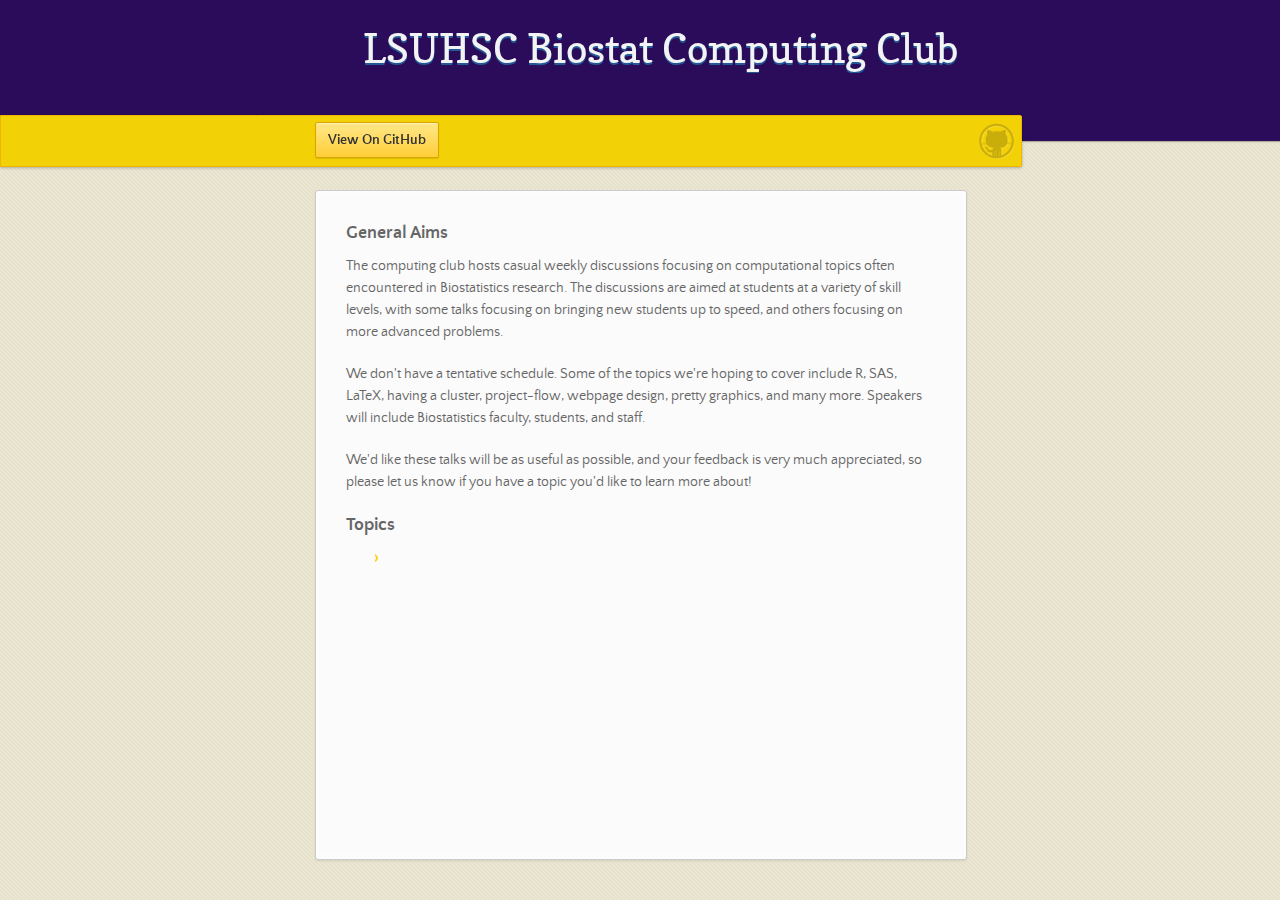
==== index.html @ fd9ea4db "Add topics" ====
<!doctype html>
<html>
  <head>
    <meta charset="utf-8">
    <meta http-equiv="X-UA-Compatible" content="chrome=1">
    <title>Lsubioscomputing.GitHub.io by LSUBIOScomputing</title>
    <link rel="stylesheet" href="stylesheets/styles.css">
    <link rel="stylesheet" href="stylesheets/github-dark.css">
    <script src="https://ajax.googleapis.com/ajax/libs/jquery/1.7.1/jquery.min.js"></script>
    <script src="javascripts/main.js"></script>
    <!--[if lt IE 9]>
      <script src="//html5shiv.googlecode.com/svn/trunk/html5.js"></script>
    <![endif]-->
    <meta name="viewport" content="width=device-width, initial-scale=1, user-scalable=no">

  </head>
  <body>

      <header>
        <h1>LSUHSC Biostat Computing Club</h1>
        <p></p>
      </header>

      <div id="banner">
        <span id="logo"></span>

        <a href="https://github.com/LSUBIOScomputing" class="button fork"><strong>View On GitHub</strong></a>
      </div><!-- end banner -->

    <div class="wrapper">
      <nav>
        <ul></ul>
      </nav>
      <section>
        <h3>
<a id="welcome-to-github-pages" class="anchor" href="#welcome-to-github-pages" aria-hidden="true"><span class="octicon octicon-link"></span></a>General Aims</h3>


<p>The computing club hosts casual weekly discussions focusing on computational topics often encountered in Biostatistics research. The discussions are aimed at students at a variety of skill levels, with some talks focusing on bringing new students up to speed, and others focusing on more advanced problems.</p>


<p>We don't have a tentative schedule. Some of the topics we're hoping to cover include R, SAS, LaTeX, having a cluster,  project-flow, webpage design, pretty graphics, and many more. Speakers will include Biostatistics faculty, students, and staff. </p>

<p>We'd like these talks will be as useful as possible, and your feedback is very much appreciated, so please let us know if you have a topic you'd like to learn more about! </p>

<h3>
<a id="topics" class="anchor" href="#designer-templates" aria-hidden="true"><span class="octicon octicon-link"></span></a>Topics</h3>
<ul>
<li><a href="lsubioscomputing.github.io/Topics/SASmacros/ComputingClub-Presentation.pdf>SAS Macros</a></li>
</ul>

  </body>
</html>
---- stylesheets/styles.css ----
/*
Leap Day for GitHub Pages
by Matt Graham
*/
@font-face {
  font-family: 'Quattrocento Sans';
  src: url("../fonts/quattrocentosans-bold-webfont.eot");
  src: url("../fonts/quattrocentosans-bold-webfont.eot?#iefix") format("embedded-opentype"), url("../fonts/quattrocentosans-bold-webfont.woff") format("woff"), url("../fonts/quattrocentosans-bold-webfont.ttf") format("truetype"), url("../fonts/quattrocentosans-bold-webfont.svg#QuattrocentoSansBold") format("svg");
  font-weight: bold;
  font-style: normal;
}

@font-face {
  font-family: 'Quattrocento Sans';
  src: url("../fonts/quattrocentosans-bolditalic-webfont.eot");
  src: url("../fonts/quattrocentosans-bolditalic-webfont.eot?#iefix") format("embedded-opentype"), url("../fonts/quattrocentosans-bolditalic-webfont.woff") format("woff"), url("../fonts/quattrocentosans-bolditalic-webfont.ttf") format("truetype"), url("../fonts/quattrocentosans-bolditalic-webfont.svg#QuattrocentoSansBoldItalic") format("svg");
  font-weight: bold;
  font-style: italic;
}

@font-face {
  font-family: 'Quattrocento Sans';
  src: url("../fonts/quattrocentosans-italic-webfont.eot");
  src: url("../fonts/quattrocentosans-italic-webfont.eot?#iefix") format("embedded-opentype"), url("../fonts/quattrocentosans-italic-webfont.woff") format("woff"), url("../fonts/quattrocentosans-italic-webfont.ttf") format("truetype"), url("../fonts/quattrocentosans-italic-webfont.svg#QuattrocentoSansItalic") format("svg");
  font-weight: normal;
  font-style: italic;
}

@font-face {
  font-family: 'Quattrocento Sans';
  src: url("../fonts/quattrocentosans-regular-webfont.eot");
  src: url("../fonts/quattrocentosans-regular-webfont.eot?#iefix") format("embedded-opentype"), url("../fonts/quattrocentosans-regular-webfont.woff") format("woff"), url("../fonts/quattrocentosans-regular-webfont.ttf") format("truetype"), url("../fonts/quattrocentosans-regular-webfont.svg#QuattrocentoSansRegular") format("svg");
  font-weight: normal;
  font-style: normal;
}

@font-face {
  font-family: 'Copse';
  src: url("../fonts/copse-regular-webfont.eot");
  src: url("../fonts/copse-regular-webfont.eot?#iefix") format("embedded-opentype"), url("../fonts/copse-regular-webfont.woff") format("woff"), url("../fonts/copse-regular-webfont.ttf") format("truetype"), url("../fonts/copse-regular-webfont.svg#CopseRegular") format("svg");
  font-weight: normal;
  font-style: normal;
}

/* normalize.css 2012-02-07T12:37 UTC - https://github.com/necolas/normalize.css */
/* =============================================================================
   HTML5 display definitions
   ========================================================================== */
/*
 * Corrects block display not defined in IE6/7/8/9 & FF3
 */
article,
aside,
details,
figcaption,
figure,
footer,
header,
hgroup,
nav,
section,
summary {
  display: block;
}

/*
 * Corrects inline-block display not defined in IE6/7/8/9 & FF3
 */
audio,
canvas,
video {
  display: inline-block;
  *display: inline;
  *zoom: 1;
}

/*
 * Prevents modern browsers from displaying 'audio' without controls
 */
audio:not([controls]) {
  display: none;
}

/*
 * Addresses styling for 'hidden' attribute not present in IE7/8/9, FF3, S4
 * Known issue: no IE6 support
 */
[hidden] {
  display: none;
}

/* =============================================================================
   Base
   ========================================================================== */
/*
 * 1. Corrects text resizing oddly in IE6/7 when body font-size is set using em units
 *    http://clagnut.com/blog/348/#c790
 * 2. Prevents iOS text size adjust after orientation change, without disabling user zoom
 *    www.456bereastreet.com/archive/201012/controlling_text_size_in_safari_for_ios_without_disabling_user_zoom/
 */
html {
  font-size: 100%;
  /* 1 */
  -webkit-text-size-adjust: 100%;
  /* 2 */
  -ms-text-size-adjust: 100%;
  /* 2 */
}

/*
 * Addresses font-family inconsistency between 'textarea' and other form elements.
 */
html,
button,
input,
select,
textarea {
  font-family: sans-serif;
}

/*
 * Addresses margins handled incorrectly in IE6/7
 */
body {
  margin: 0;
}

/* =============================================================================
   Links
   ========================================================================== */
/*
 * Addresses outline displayed oddly in Chrome
 */
a:focus {
  outline: thin dotted;
}

/*
 * Improves readability when focused and also mouse hovered in all browsers
 * people.opera.com/patrickl/experiments/keyboard/test
 */
a:hover,
a:active {
  outline: 0;
}

/* =============================================================================
   Typography
   ========================================================================== */
/*
 * Addresses font sizes and margins set differently in IE6/7
 * Addresses font sizes within 'section' and 'article' in FF4+, Chrome, S5
 */
h1 {
  font-size: 2em;
  margin: 0.67em 0;
}

h2 {
  font-size: 1.5em;
  margin: 0.83em 0;
}

h3 {
  font-size: 1.17em;
  margin: 1em 0;
}

h4 {
  font-size: 1em;
  margin: 1.33em 0;
}

h5 {
  font-size: 0.83em;
  margin: 1.67em 0;
}

h6 {
  font-size: 0.75em;
  margin: 2.33em 0;
}

/*
 * Addresses styling not present in IE7/8/9, S5, Chrome
 */
abbr[title] {
  border-bottom: 1px dotted;
}

/*
 * Addresses style set to 'bolder' in FF3+, S4/5, Chrome
*/
b,
strong {
  font-weight: bold;
}

blockquote {
  margin: 1em 40px;
}

/*
 * Addresses styling not present in S5, Chrome
 */
dfn {
  font-style: italic;
}

/*
 * Addresses styling not present in IE6/7/8/9
 */
mark {
  background: #ff0;
  color: #000;
}

/*
 * Addresses margins set differently in IE6/7
 */
p,
pre {
  margin: 1em 0;
}

/*
 * Corrects font family set oddly in IE6, S4/5, Chrome
 * en.wikipedia.org/wiki/User:Davidgothberg/Test59
 */
pre,
code,
kbd,
samp {
  font-family: monospace, serif;
  _font-family: 'courier new', monospace;
  font-size: 1em;
}

/*
 * 1. Addresses CSS quotes not supported in IE6/7
 * 2. Addresses quote property not supported in S4
 */
/* 1 */
q {
  quotes: none;
}

/* 2 */
q:before,
q:after {
  content: '';
  content: none;
}

small {
  font-size: 75%;
}

/*
 * Prevents sub and sup affecting line-height in all browsers
 * gist.github.com/413930
 */
sub,
sup {
  font-size: 75%;
  line-height: 0;
  position: relative;
  vertical-align: baseline;
}

sup {
  top: -0.5em;
}

sub {
  bottom: -0.25em;
}

/* =============================================================================
   Lists
   ========================================================================== */
/*
 * Addresses margins set differently in IE6/7
 */
dl,
menu,
ol,
ul {
  margin: 1em 0;
}

dd {
  margin: 0 0 0 40px;
}

/*
 * Addresses paddings set differently in IE6/7
 */
menu,
ol,
ul {
  padding: 0 0 0 40px;
}

/*
 * Corrects list images handled incorrectly in IE7
 */
nav ul,
nav ol {
  list-style: none;
  list-style-image: none;
}

/* =============================================================================
   Embedded content
   ========================================================================== */
/*
 * 1. Removes border when inside 'a' element in IE6/7/8/9, FF3
 * 2. Improves image quality when scaled in IE7
 *    code.flickr.com/blog/2008/11/12/on-ui-quality-the-little-things-client-side-image-resizing/
 */
img {
  border: 0;
  /* 1 */
  -ms-interpolation-mode: bicubic;
  /* 2 */
}

/*
 * Corrects overflow displayed oddly in IE9
 */
svg:not(:root) {
  overflow: hidden;
}

/* =============================================================================
   Figures
   ========================================================================== */
/*
 * Addresses margin not present in IE6/7/8/9, S5, O11
 */
figure {
  margin: 0;
}

/* =============================================================================
   Forms
   ========================================================================== */
/*
 * Corrects margin displayed oddly in IE6/7
 */
form {
  margin: 0;
}

/*
 * Define consistent border, margin, and padding
 */
fieldset {
  border: 1px solid #c0c0c0;
  margin: 0 2px;
  padding: 0.35em 0.625em 0.75em;
}

/*
 * 1. Corrects color not being inherited in IE6/7/8/9
 * 2. Corrects text not wrapping in FF3 
 * 3. Corrects alignment displayed oddly in IE6/7
 */
legend {
  border: 0;
  /* 1 */
  padding: 0;
  white-space: normal;
  /* 2 */
  *margin-left: -7px;
  /* 3 */
}

/*
 * 1. Corrects font size not being inherited in all browsers
 * 2. Addresses margins set differently in IE6/7, FF3+, S5, Chrome
 * 3. Improves appearance and consistency in all browsers
 */
button,
input,
select,
textarea {
  font-size: 100%;
  /* 1 */
  margin: 0;
  /* 2 */
  vertical-align: baseline;
  /* 3 */
  *vertical-align: middle;
  /* 3 */
}

/*
 * Addresses FF3/4 setting line-height on 'input' using !important in the UA stylesheet
 */
button,
input {
  line-height: normal;
  /* 1 */
}

/*
 * 1. Improves usability and consistency of cursor style between image-type 'input' and others
 * 2. Corrects inability to style clickable 'input' types in iOS
 * 3. Removes inner spacing in IE7 without affecting normal text inputs
 *    Known issue: inner spacing remains in IE6
 */
button,
input[type="button"],
input[type="reset"],
input[type="submit"] {
  cursor: pointer;
  /* 1 */
  -webkit-appearance: button;
  /* 2 */
  *overflow: visible;
  /* 3 */
}

/*
 * Re-set default cursor for disabled elements
 */
button[disabled],
input[disabled] {
  cursor: default;
}

/*
 * 1. Addresses box sizing set to content-box in IE8/9
 * 2. Removes excess padding in IE8/9
 * 3. Removes excess padding in IE7
      Known issue: excess padding remains in IE6
 */
input[type="checkbox"],
input[type="radio"] {
  box-sizing: border-box;
  /* 1 */
  padding: 0;
  /* 2 */
  *height: 13px;
  /* 3 */
  *width: 13px;
  /* 3 */
}

/*
 * 1. Addresses appearance set to searchfield in S5, Chrome
 * 2. Addresses box-sizing set to border-box in S5, Chrome (include -moz to future-proof)
 */
input[type="search"] {
  -webkit-appearance: textfield;
  /* 1 */
  -moz-box-sizing: content-box;
  -webkit-box-sizing: content-box;
  /* 2 */
  box-sizing: content-box;
}

/*
 * Removes inner padding and search cancel button in S5, Chrome on OS X
 */
input[type="search"]::-webkit-search-decoration,
input[type="search"]::-webkit-search-cancel-button {
  -webkit-appearance: none;
}

/*
 * Removes inner padding and border in FF3+
 * www.sitepen.com/blog/2008/05/14/the-devils-in-the-details-fixing-dojos-toolbar-buttons/
 */
button::-moz-focus-inner,
input::-moz-focus-inner {
  border: 0;
  padding: 0;
}

/*
 * 1. Removes default vertical scrollbar in IE6/7/8/9
 * 2. Improves readability and alignment in all browsers
 */
textarea {
  overflow: auto;
  /* 1 */
  vertical-align: top;
  /* 2 */
}

/* =============================================================================
   Tables
   ========================================================================== */
/*
 * Remove most spacing between table cells
 */
table {
  border-collapse: collapse;
  border-spacing: 0;
}

body {
  font: 14px/22px "Quattrocento Sans", "Helvetica Neue", Helvetica, Arial, sans-serif;
  color: #666;
  font-weight: 300;
  margin: 0px;
  padding: 0px 0 20px 0px;
  background: url(../images/body-background.png) #eae6d1;
}

h1, h2, h3, h4, h5, h6 {
  color: #333;
  margin: 0 0 10px;
}

p, ul, ol, table, pre, dl {
  margin: 0 0 20px;
}

h1, h2, h3 {
  line-height: 1.1;
}

h1 {
  font-size: 28px;
}

h2 {
  font-size: 24px;
  color: #393939;
}

h3, h4, h5, h6 {
  color: #666666;
}

h3 {
  font-size: 18px;
  line-height: 24px;
}

a {
  color: #3399cc;
  font-weight: 400;
  text-decoration: none;
}

a small {
  font-size: 11px;
  color: #666;
  margin-top: -0.6em;
  display: block;
}

ul {
  list-style-image: url("../images/bullet.png");
}

strong {
  font-weight: bold;
  color: #333;
}

.wrapper {
  width: 650px;
  margin: 0 auto;
  position: relative;
}

section img {
  max-width: 100%;
}

blockquote {
  border-left: 1px solid #ffcc00;
  margin: 0;
  padding: 0 0 0 20px;
  font-style: italic;
}

code {
  font-family: "Lucida Sans", Monaco, Bitstream Vera Sans Mono, Lucida Console, Terminal;
  font-size: 13px;
  color: #efefef;
  text-shadow: 0px 1px 0px #000;
  margin: 0 4px;
  padding: 2px 6px;
  background: #333;
  -moz-border-radius: 2px;
  -webkit-border-radius: 2px;
  -o-border-radius: 2px;
  -ms-border-radius: 2px;
  -khtml-border-radius: 2px;
  border-radius: 2px;
}

pre {
  padding: 8px 15px;
  background: #333333;
  -moz-border-radius: 3px;
  -webkit-border-radius: 3px;
  -o-border-radius: 3px;
  -ms-border-radius: 3px;
  -khtml-border-radius: 3px;
  border-radius: 3px;
  border: 1px solid #c7c7c7;
  overflow: auto;
  overflow-y: hidden;
}
pre code {
  margin: 0px;
  padding: 0px;
}

table {
  width: 100%;
  border-collapse: collapse;
}

th {
  text-align: left;
  padding: 5px 10px;
  border-bottom: 1px solid #e5e5e5;
  color: #444;
}

td {
  text-align: left;
  padding: 5px 10px;
  border-bottom: 1px solid #e5e5e5;
  border-right: 1px solid #ffcc00;
}
td:first-child {
  border-left: 1px solid #ffcc00;
}

hr {
  border: 0;
  outline: none;
  height: 11px;
  background: transparent url("../images/hr.gif") center center repeat-x;
  margin: 0 0 20px;
}

dt {
  color: #444;
  font-weight: 700;
}

header {
  padding: 25px 20px 40px 20px;
  margin: 0;
  position: fixed;
  top: 0;
  left: 0;
  right: 0;
  width: 100%;
  text-align: center;
  background: url(../images/background.png) #421290;
  -moz-box-shadow: 1px 0px 2px rgba(0, 0, 0, 0.75);
  -webkit-box-shadow: 1px 0px 2px rgba(0, 0, 0, 0.75);
  -o-box-shadow: 1px 0px 2px rgba(0, 0, 0, 0.75);
  box-shadow: 1px 0px 2px rgba(0, 0, 0, 0.75);
  z-index: 99;
  -webkit-font-smoothing: antialiased;
  min-height: 76px;
}
header h1 {
  font: 40px/48px "Copse", "Helvetica Neue", Helvetica, Arial, sans-serif;
  color: #f3f3f3;
  text-shadow: 0px 2px 0px #235796;
  margin: 0px;
  white-space: nowrap;
  overflow: hidden;
  text-overflow: ellipsis;
  -o-text-overflow: ellipsis;
  -ms-text-overflow: ellipsis;
}
header p {
  color: #d8d8d8;
  text-shadow: rgba(0, 0, 0, 0.2) 0 1px 0;
  font-size: 18px;
  margin: 0px;
}

#banner {
  z-index: 100;
  left: 0;
  right: 50%;
  height: 50px;
  margin-right: -382px;
  position: fixed;
  top: 115px;
  background: #F3D107;
  border: 1px solid #f0b500;
  -moz-box-shadow: 0px 1px 3px rgba(0, 0, 0, 0.25);
  -webkit-box-shadow: 0px 1px 3px rgba(0, 0, 0, 0.25);
  -o-box-shadow: 0px 1px 3px rgba(0, 0, 0, 0.25);
  box-shadow: 0px 1px 3px rgba(0, 0, 0, 0.25);
  -moz-border-radius: 0px 2px 2px 0px;
  -webkit-border-radius: 0px 2px 2px 0px;
  -o-border-radius: 0px 2px 2px 0px;
  -ms-border-radius: 0px 2px 2px 0px;
  -khtml-border-radius: 0px 2px 2px 0px;
  border-radius: 0px 2px 2px 0px;
  padding-right: 10px;
}
#banner .button {
  border: 1px solid #dba500;
  background: -webkit-gradient(linear, 50% 0%, 50% 100%, color-stop(0%, #ffe788), color-stop(100%, #ffce38));
  background: -webkit-linear-gradient(#ffe788, #ffce38);
  background: -moz-linear-gradient(#ffe788, #ffce38);
  background: -o-linear-gradient(#ffe788, #ffce38);
  background: -ms-linear-gradient(#ffe788, #ffce38);
  background: linear-gradient(#ffe788, #ffce38);
  -moz-border-radius: 2px;
  -webkit-border-radius: 2px;
  -o-border-radius: 2px;
  -ms-border-radius: 2px;
  -khtml-border-radius: 2px;
  border-radius: 2px;
  -moz-box-shadow: inset 0px 1px 0px rgba(255, 255, 255, 0.4), 0px 1px 1px rgba(0, 0, 0, 0.1);
  -webkit-box-shadow: inset 0px 1px 0px rgba(255, 255, 255, 0.4), 0px 1px 1px rgba(0, 0, 0, 0.1);
  -o-box-shadow: inset 0px 1px 0px rgba(255, 255, 255, 0.4), 0px 1px 1px rgba(0, 0, 0, 0.1);
  box-shadow: inset 0px 1px 0px rgba(255, 255, 255, 0.4), 0px 1px 1px rgba(0, 0, 0, 0.1);
  background-color: #FFE788;
  margin-left: 5px;
  padding: 10px 12px;
  margin-top: 6px;
  line-height: 14px;
  font-size: 14px;
  color: #333;
  font-weight: bold;
  display: inline-block;
  text-align: center;
}
#banner .button:hover {
  background: -webkit-gradient(linear, 50% 0%, 50% 100%, color-stop(0%, #ffe788), color-stop(100%, #ffe788));
  background: -webkit-linear-gradient(#ffe788, #ffe788);
  background: -moz-linear-gradient(#ffe788, #ffe788);
  background: -o-linear-gradient(#ffe788, #ffe788);
  background: -ms-linear-gradient(#ffe788, #ffe788);
  background: linear-gradient(#ffe788, #ffe788);
  background-color: #ffeca0;
}
#banner .fork {
  position: fixed;
  left: 50%;
  margin-left: -325px;
  padding: 10px 12px;
  margin-top: 6px;
  line-height: 14px;
  font-size: 14px;
  background-color: #FFE788;
}
#banner .downloads {
  float: right;
  margin: 0 45px 0 0;
}
#banner .downloads span {
  float: left;
  line-height: 52px;
  font-size: 90%;
  color: #9d7f0d;
  text-transform: uppercase;
  text-shadow: rgba(255, 255, 255, 0.2) 0 1px 0;
}
#banner ul {
  list-style: none;
  height: 40px;
  padding: 0;
  float: left;
  margin-left: 10px;
}
#banner ul li {
  display: inline;
}
#banner ul li a.button {
  background-color: #FFE788;
}
#banner #logo {
  position: absolute;
  height: 36px;
  width: 36px;
  right: 7px;
  top: 7px;
  display: block;
  background: url(../images/octocat-logo.png);
}

section {
  width: 590px;
  padding: 30px 30px 50px 30px;
  margin: 20px 0;
  margin-top: 190px;
  position: relative;
  background: #fbfbfb;
  -moz-border-radius: 3px;
  -webkit-border-radius: 3px;
  -o-border-radius: 3px;
  -ms-border-radius: 3px;
  -khtml-border-radius: 3px;
  border-radius: 3px;
  border: 1px solid #cbcbcb;
  -moz-box-shadow: 0px 1px 2px rgba(0, 0, 0, 0.09), inset 0px 0px 2px 2px rgba(255, 255, 255, 0.5), inset 0 0 5px 5px rgba(255, 255, 255, 0.4);
  -webkit-box-shadow: 0px 1px 2px rgba(0, 0, 0, 0.09), inset 0px 0px 2px 2px rgba(255, 255, 255, 0.5), inset 0 0 5px 5px rgba(255, 255, 255, 0.4);
  -o-box-shadow: 0px 1px 2px rgba(0, 0, 0, 0.09), inset 0px 0px 2px 2px rgba(255, 255, 255, 0.5), inset 0 0 5px 5px rgba(255, 255, 255, 0.4);
  box-shadow: 0px 1px 2px rgba(0, 0, 0, 0.09), inset 0px 0px 2px 2px rgba(255, 255, 255, 0.5), inset 0 0 5px 5px rgba(255, 255, 255, 0.4);
}

small {
  font-size: 12px;
}

nav {
  width: 230px;
  position: fixed;
  top: 220px;
  left: 50%;
  margin-left: -580px;
  text-align: right;
}
nav ul {
  list-style: none;
  list-style-image: none;
  font-size: 14px;
  line-height: 24px;
}
nav ul li {
  padding: 5px 0px;
  line-height: 16px;
}
nav ul li.tag-h1 {
  font-size: 1.2em;
}
nav ul li.tag-h1 a {
  font-weight: bold;
  color: #333;
}
nav ul li.tag-h2 + .tag-h1 {
  margin-top: 10px;
}
nav ul a {
  color: #666;
}
nav ul a:hover {
  color: #999;
}

footer {
  width: 180px;
  position: fixed;
  left: 50%;
  margin-left: -530px;
  bottom: 20px;
  text-align: right;
  line-height: 16px;
}

@media print, screen and (max-width: 1060px) {
  div.wrapper {
    width: auto;
    margin: 0;
  }

  nav {
    display: none;
  }

  header, section, footer {
    float: none;
  }
  header h1, section h1, footer h1 {
    white-space: nowrap;
    overflow: hidden;
    text-overflow: ellipsis;
    -o-text-overflow: ellipsis;
    -ms-text-overflow: ellipsis;
  }

  #banner {
    width: 100%;
  }
  #banner .downloads {
    margin-right: 60px;
  }
  #banner #logo {
    margin-right: 15px;
  }

  section {
    border: 1px solid #e5e5e5;
    border-width: 1px 0;
    padding: 20px auto;
    margin: 190px auto 20px;
    max-width: 600px;
  }

  footer {
    text-align: center;
    margin: 20px auto;
    position: relative;
    left: auto;
    bottom: auto;
    width: auto;
  }
}
@media print, screen and (max-width: 720px) {
  body {
    word-wrap: break-word;
  }

  header {
    padding: 20px 20px;
    margin: 0;
  }
  header h1 {
    font-size: 32px;
    white-space: nowrap;
    overflow: hidden;
    text-overflow: ellipsis;
    -o-text-overflow: ellipsis;
    -ms-text-overflow: ellipsis;
  }
  header p {
    display: none;
  }

  #banner {
    top: 80px;
  }
  #banner .fork {
    float: left;
    display: inline-block;
    margin-left: 0px;
    position: fixed;
    left: 20px;
  }

  section {
    margin-top: 130px;
    margin-bottom: 0px;
    width: auto;
  }

  header ul, header p.view {
    position: static;
  }
}
@media print, screen and (max-width: 480px) {
  header {
    position: relative;
    padding: 5px 0px;
    min-height: 0px;
  }
  header h1 {
    font-size: 24px;
    white-space: nowrap;
    overflow: hidden;
    text-overflow: ellipsis;
    -o-text-overflow: ellipsis;
    -ms-text-overflow: ellipsis;
  }

  section {
    margin-top: 5px;
  }

  #banner {
    display: none;
  }

  header ul {
    display: none;
  }
}
@media print {
  body {
    padding: 0.4in;
    font-size: 12pt;
    color: #444;
  }
}
@media print, screen and (max-height: 680px) {
  footer {
    text-align: center;
    margin: 20px auto;
    position: relative;
    left: auto;
    bottom: auto;
    width: auto;
  }
}
@media print, screen and (max-height: 480px) {
  nav {
    display: none;
  }

  footer {
    text-align: center;
    margin: 20px auto;
    position: relative;
    left: auto;
    bottom: auto;
    width: auto;
  }
}
---- stylesheets/github-dark.css ----
/*
   Copyright 2014 GitHub Inc.

   Licensed under the Apache License, Version 2.0 (the "License");
   you may not use this file except in compliance with the License.
   You may obtain a copy of the License at

       http://www.apache.org/licenses/LICENSE-2.0

   Unless required by applicable law or agreed to in writing, software
   distributed under the License is distributed on an "AS IS" BASIS,
   WITHOUT WARRANTIES OR CONDITIONS OF ANY KIND, either express or implied.
   See the License for the specific language governing permissions and
   limitations under the License.

*/

.pl-c /* comment */ {
  color: #969896;
}

.pl-c1      /* constant, markup.raw, meta.diff.header, meta.module-reference, meta.property-name, support, support.constant, support.variable, variable.other.constant */,
.pl-s .pl-v /* string variable */ {
  color: #0099cd;
}

.pl-e  /* entity */,
.pl-en /* entity.name */ {
  color: #9774cb;
}

.pl-s .pl-s1 /* string source */,
.pl-smi      /* storage.modifier.import, storage.modifier.package, storage.type.java, variable.other, variable.parameter.function */ {
  color: #ddd;
}

.pl-ent /* entity.name.tag */ {
  color: #7bcc72;
}

.pl-k /* keyword, storage, storage.type */ {
  color: #cc2372;
}

.pl-pds              /* punctuation.definition.string, string.regexp.character-class */,
.pl-s                /* string */,
.pl-s .pl-pse .pl-s1 /* string punctuation.section.embedded source */,
.pl-sr               /* string.regexp */,
.pl-sr .pl-cce       /* string.regexp constant.character.escape */,
.pl-sr .pl-sra       /* string.regexp string.regexp.arbitrary-repitition */,
.pl-sr .pl-sre       /* string.regexp source.ruby.embedded */ {
  color: #3c66e2;
}

.pl-v /* variable */ {
  color: #fb8764;
}

.pl-id /* invalid.deprecated */ {
  color: #e63525;
}

.pl-ii /* invalid.illegal */ {
  background-color: #e63525;
  color: #f8f8f8;
}

.pl-sr .pl-cce /* string.regexp constant.character.escape */ {
  color: #7bcc72;
  font-weight: bold;
}

.pl-ml /* markup.list */ {
  color: #c26b2b;
}

.pl-mh        /* markup.heading */,
.pl-mh .pl-en /* markup.heading entity.name */,
.pl-ms        /* meta.separator */ {
  color: #264ec5;
  font-weight: bold;
}

.pl-mq /* markup.quote */ {
  color: #00acac;
}

.pl-mi /* markup.italic */ {
  color: #ddd;
  font-style: italic;
}

.pl-mb /* markup.bold */ {
  color: #ddd;
  font-weight: bold;
}

.pl-md /* markup.deleted, meta.diff.header.from-file */ {
  background-color: #ffecec;
  color: #bd2c00;
}

.pl-mi1 /* markup.inserted, meta.diff.header.to-file */ {
  background-color: #eaffea;
  color: #55a532;
}

.pl-mdr /* meta.diff.range */ {
  color: #9774cb;
  font-weight: bold;
}

.pl-mo /* meta.output */ {
  color: #264ec5;
}
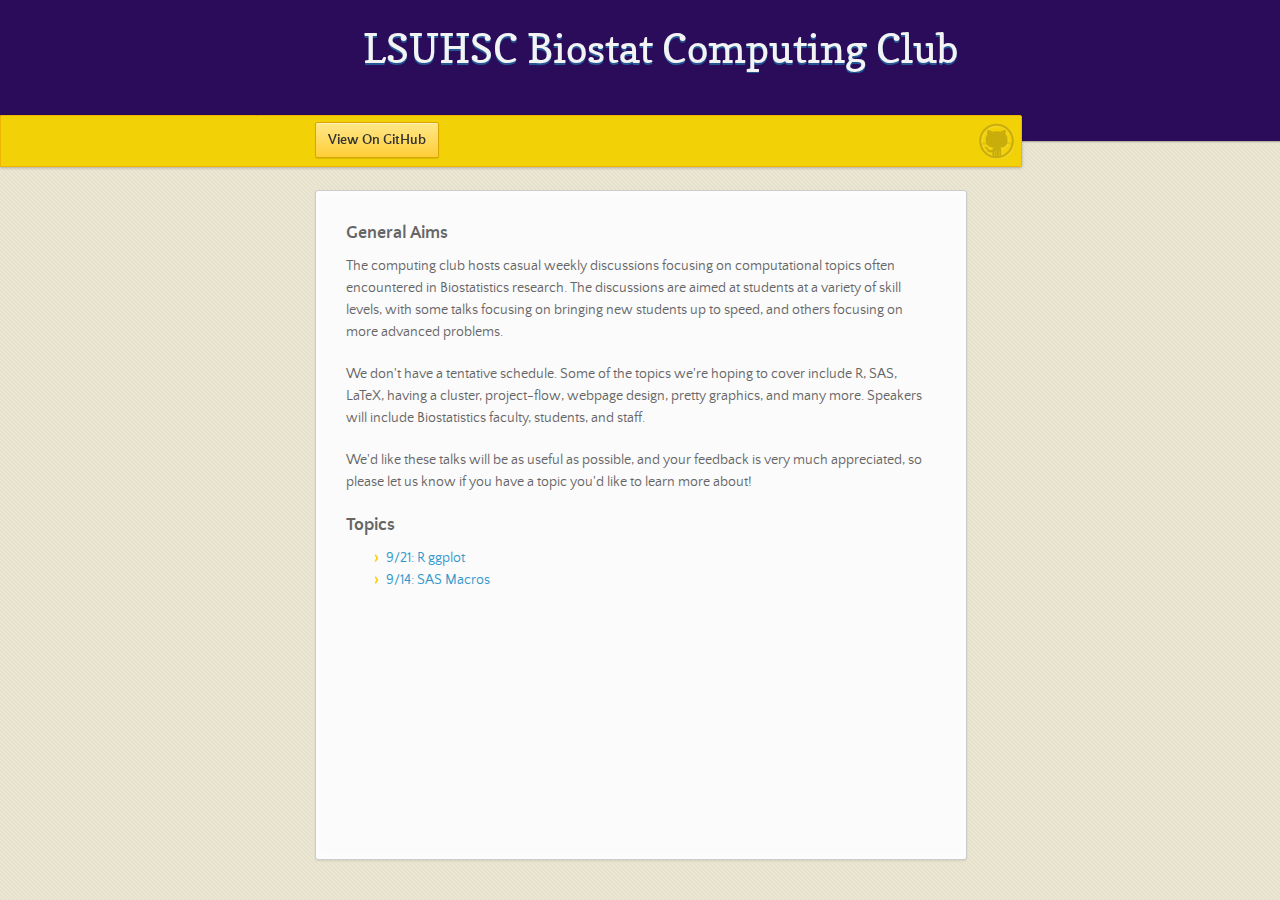
==== commit 34f41e2d: "Added to the topics" ====
--- a/index.html
+++ b/index.html
@@ -46,7 +46,8 @@
 <h3>
 <a id="topics" class="anchor" href="#designer-templates" aria-hidden="true"><span class="octicon octicon-link"></span></a>Topics</h3>
 <ul>
-<li><a href="lsubioscomputing.github.io/Topics/SASmacros/ComputingClub-Presentation.pdf>SAS Macros</a></li>
+<li><a href="http://rpubs.com/jmaronge/110670">9/21: R ggplot</a></li>
+<li><a href="Topics/SASmacros/ComputingClub-Presentation.pdf">9/14: SAS Macros</a></li>
 </ul>
 
   </body>
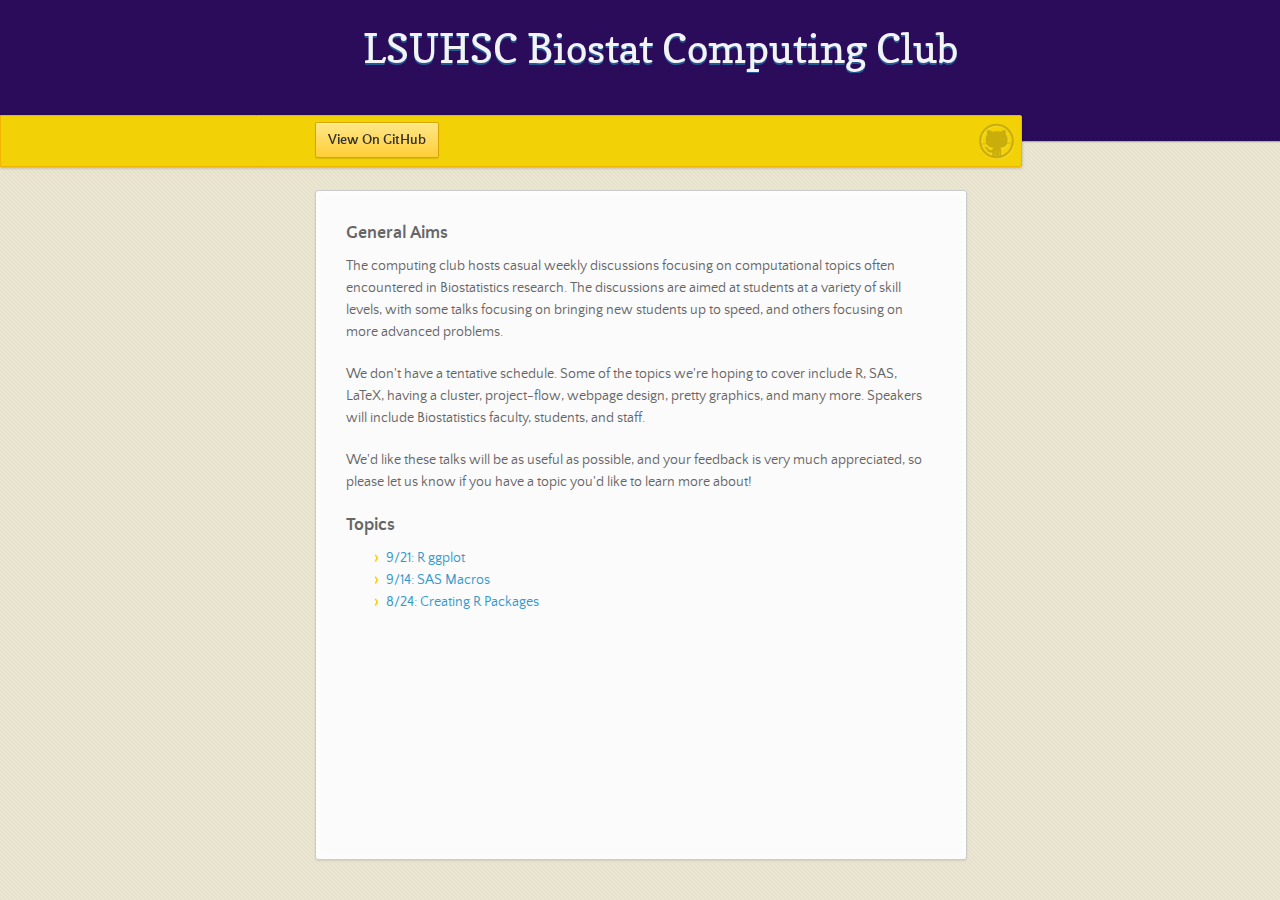
==== commit 26908b5f: "Added another topic" ====
--- a/index.html
+++ b/index.html
@@ -48,6 +48,7 @@
 <ul>
 <li><a href="http://rpubs.com/jmaronge/110670">9/21: R ggplot</a></li>
 <li><a href="Topics/SASmacros/ComputingClub-Presentation.pdf">9/14: SAS Macros</a></li>
+<li><a href="https://github.com/LSUBIOScomputing/RPackage">8/24: Creating R Packages</a></li>
 </ul>
 
   </body>
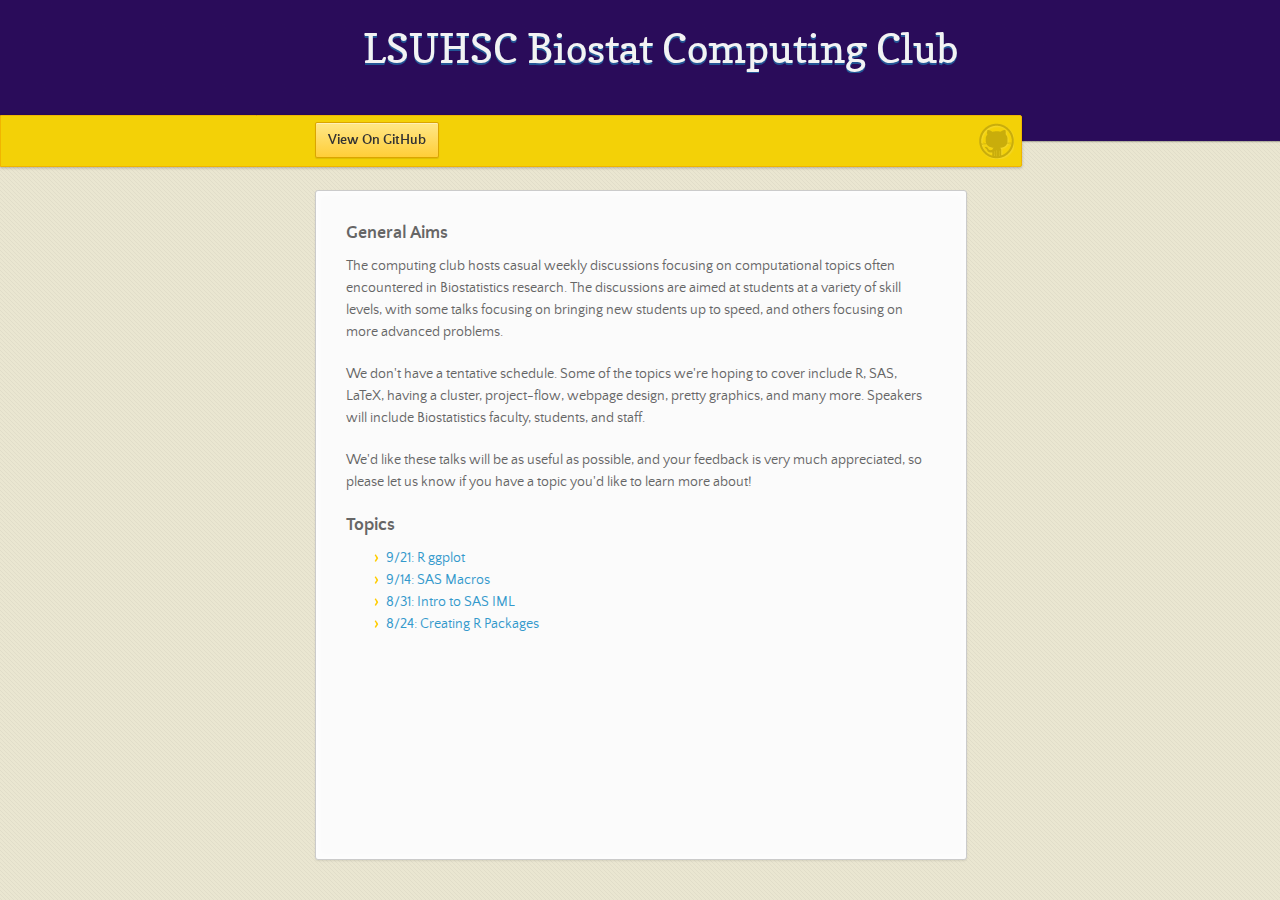
==== commit 321bd1ed: "Update Topics" ====
--- a/index.html
+++ b/index.html
@@ -48,6 +48,7 @@
 <ul>
 <li><a href="http://rpubs.com/jmaronge/110670">9/21: R ggplot</a></li>
 <li><a href="Topics/SASmacros/ComputingClub-Presentation.pdf">9/14: SAS Macros</a></li>
+<li><a href="Topics/IntroSAS/pres.sas">8/31: Intro to SAS IML</a></li>
 <li><a href="https://github.com/LSUBIOScomputing/RPackage">8/24: Creating R Packages</a></li>
 </ul>
 
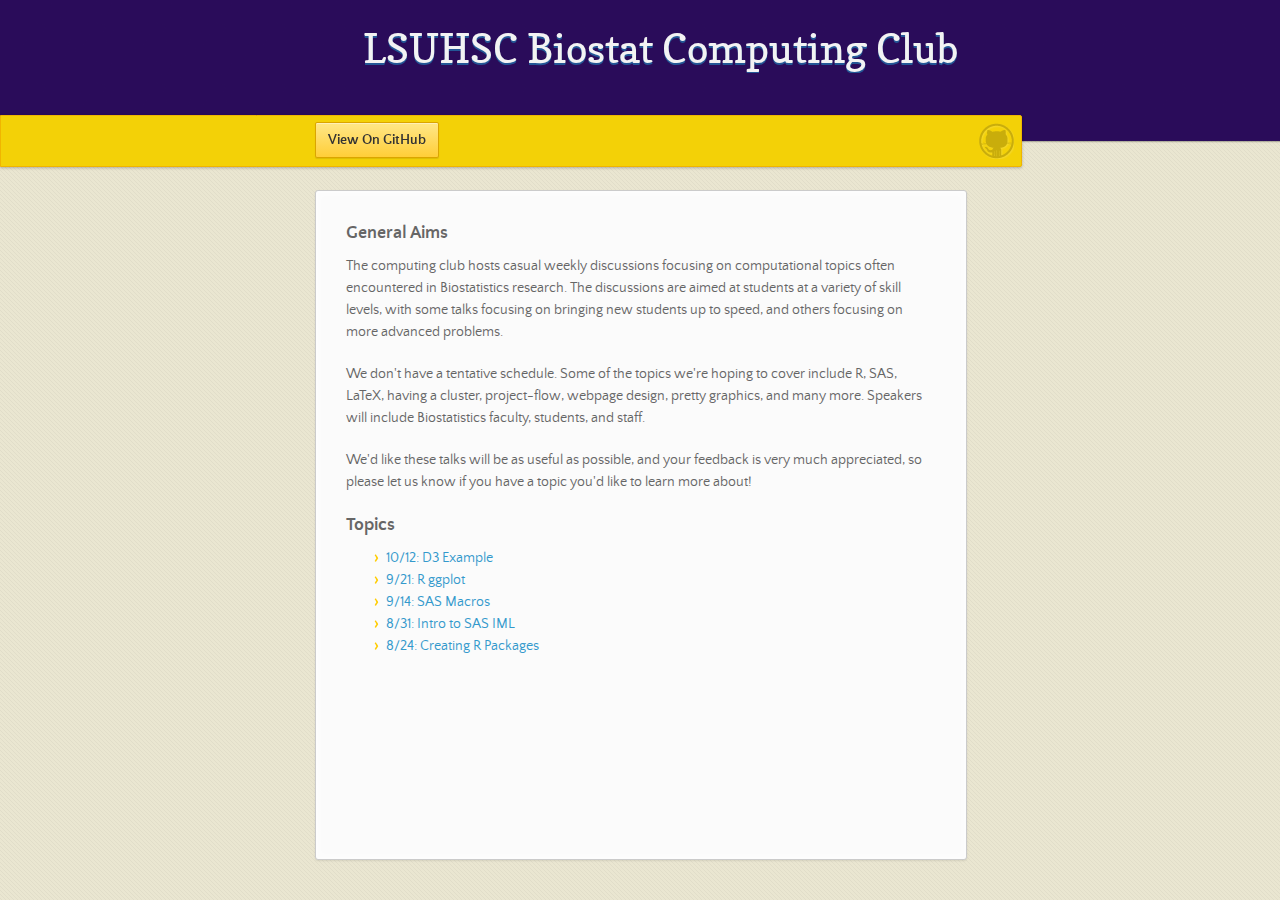
==== commit e7500f4b: "Added D3 Example to topics" ====
--- a/index.html
+++ b/index.html
@@ -46,8 +46,9 @@
 <h3>
 <a id="topics" class="anchor" href="#designer-templates" aria-hidden="true"><span class="octicon octicon-link"></span></a>Topics</h3>
 <ul>
-<li><a href="http://rpubs.com/jmaronge/110670">9/21: R ggplot</a></li>
-<li><a href="Topics/SASmacros/ComputingClub-Presentation.pdf">9/14: SAS Macros</a></li>
+<li><a href="http://lsubioscomputing.github.io/Topics/UtoNd3.html">10/12: D3 Example</a></li>
+<li><a href="http://rpubs.com/jmaronge/110670", target="_blank">9/21: R ggplot</a></li>
+<li><a href="Topics/SASmacros/ComputingClub-Presentation.pdf", target="_blank">9/14: SAS Macros</a></li>
 <li><a href="Topics/IntroSAS/pres.sas">8/31: Intro to SAS IML</a></li>
 <li><a href="https://github.com/LSUBIOScomputing/RPackage">8/24: Creating R Packages</a></li>
 </ul>
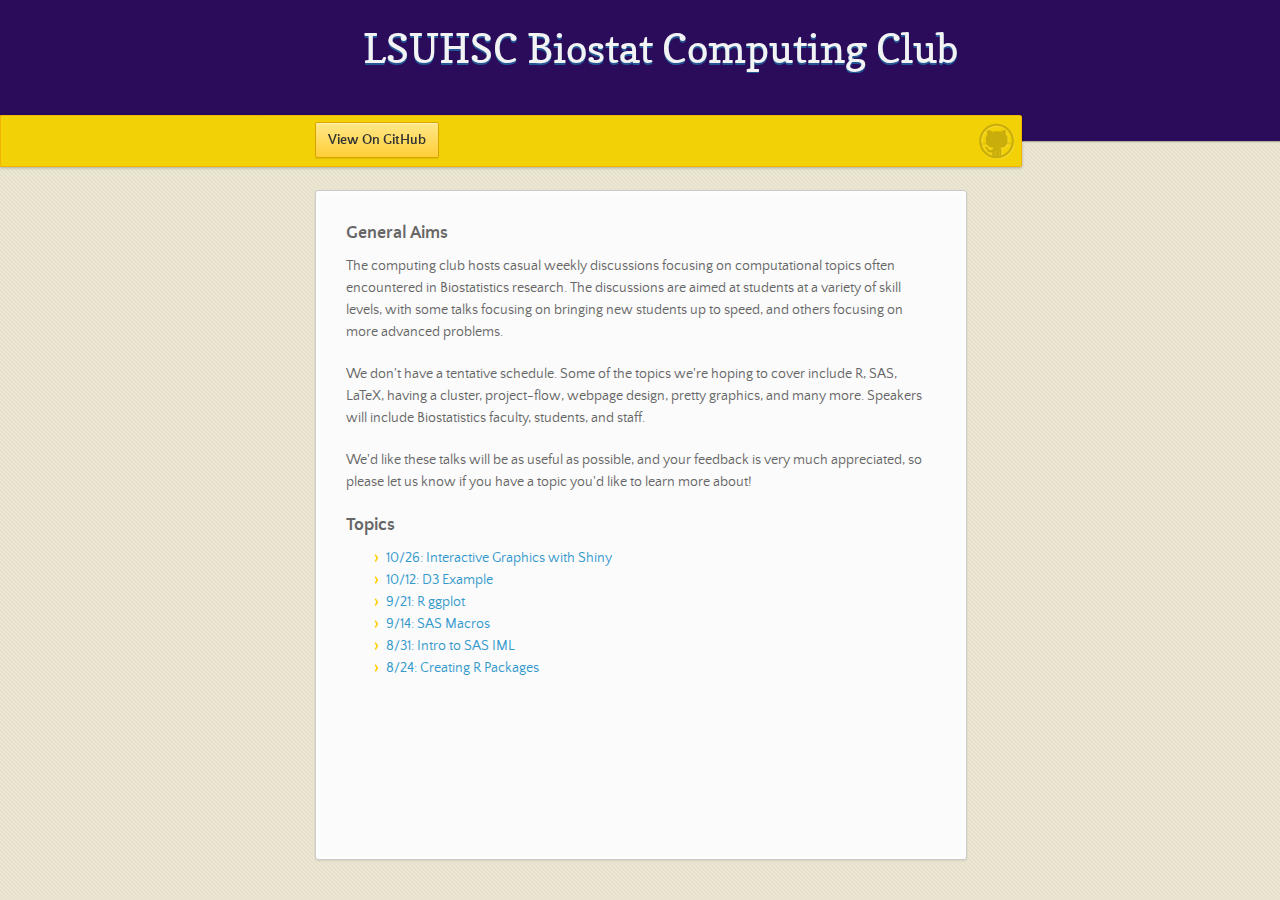
==== commit 8767d12f: "Added shiny talk" ====
--- a/index.html
+++ b/index.html
@@ -46,6 +46,7 @@
 <h3>
 <a id="topics" class="anchor" href="#designer-templates" aria-hidden="true"><span class="octicon octicon-link"></span></a>Topics</h3>
 <ul>
+<li><a href="https://jmaronge.shinyapps.io/shiny_Pres">10/26: Interactive Graphics with Shiny</a></li>
 <li><a href="http://lsubioscomputing.github.io/Topics/UtoNd3.html">10/12: D3 Example</a></li>
 <li><a href="http://rpubs.com/jmaronge/110670", target="_blank">9/21: R ggplot</a></li>
 <li><a href="Topics/SASmacros/ComputingClub-Presentation.pdf", target="_blank">9/14: SAS Macros</a></li>
